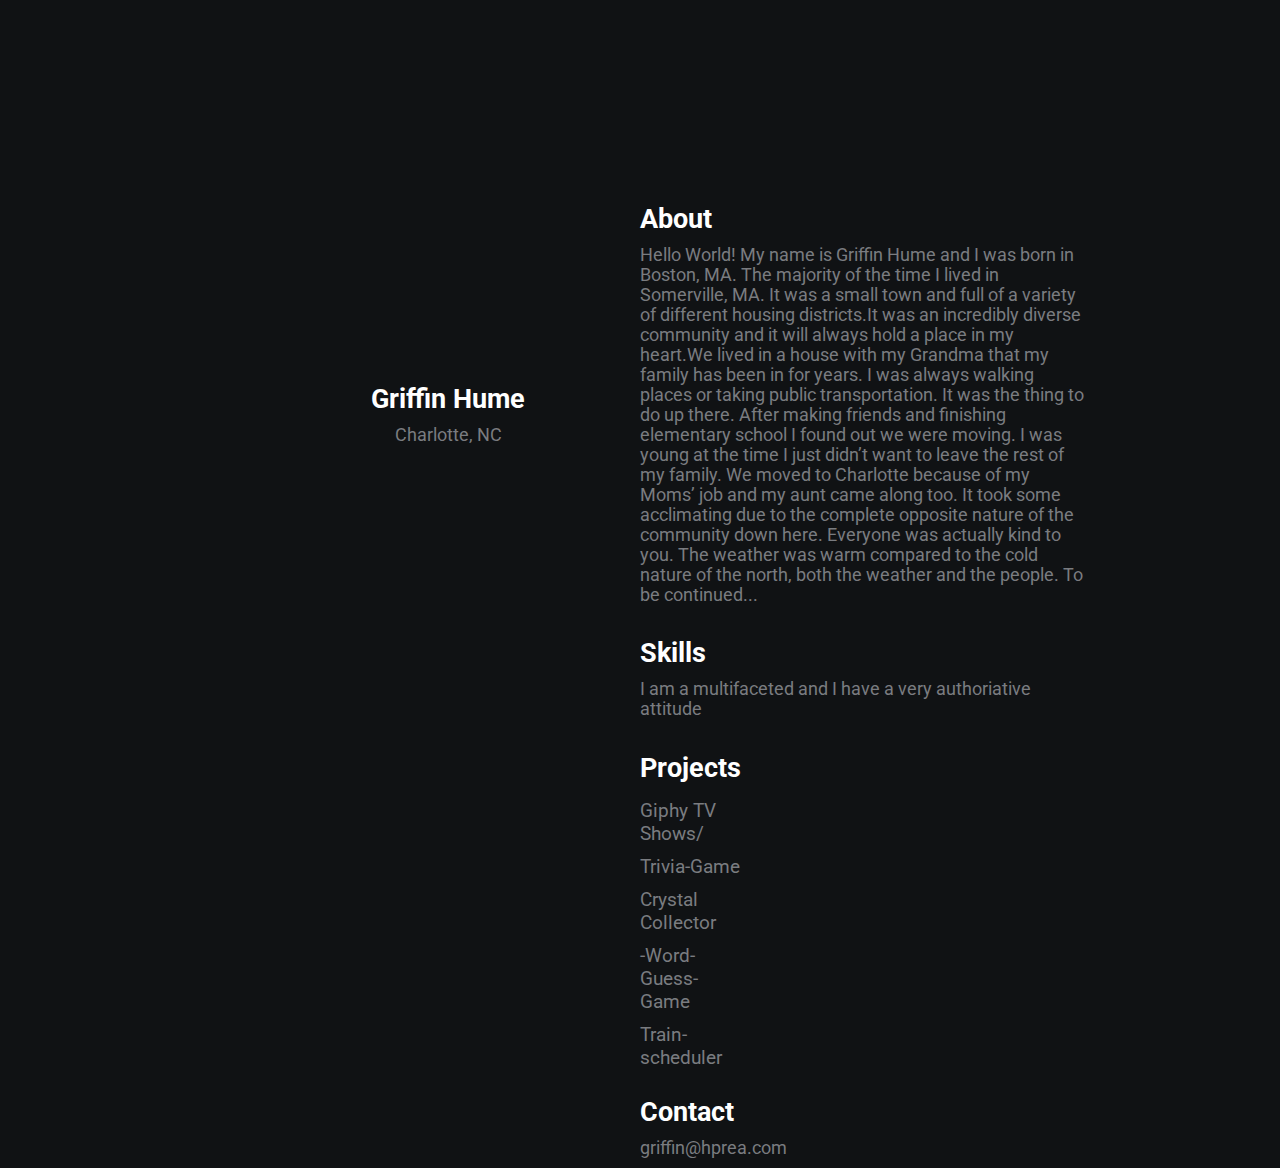
==== index.html @ b8c51c8b "fulloverhaulofportfolio" ====
<!DOCTYPE html>
<html lang="en">
<head>
    <meta charset="UTF-8">
    <meta name="viewport" content="width=device-width, initial-scale=1.0">
    <meta http-equiv="X-UA-Compatible" content="ie=edge">
    <link rel="stylesheet" href="https://use.fontawesome.com/releases/v5.4.1/css/all.css" integrity="sha384-5sAR7xN1Nv6T6+dT2mhtzEpVJvfS3NScPQTrOxhwjIuvcA67KV2R5Jz6kr4abQsz" crossorigin="anonymous">
    <link rel="stylesheet" href="style.css">
    <title>Griffin Hume Portfolio</title>
</head>
<body>
    <div class="grid-2">
        <div class="section-1">
            <i class="fas fa-code fa-5x white"></i>
            <h2>Griffin Hume</h2>
            <p>Charlotte, NC </p>
            <a href="https://www.facebook.com/Griffin.Hume"><i class="fab fa-facebook"></i></a>
            <a href="https://github.com/griffinth?tab=repositories"><i class="fab fa-github"></i></a>
        </div>
        <div class="section-2">
            <h2>About</h2>
            <p> Hello World! My name is Griffin Hume and I was born in Boston, MA. The majority of the time I lived in Somerville, MA. It was a small town and full of a variety of different housing districts.It was an incredibly diverse community and it will always hold a place in my heart.We lived in a house with my Grandma that my family has been in for years. I was always walking places or taking public transportation. It was the thing to do up there. After making friends and finishing elementary school I found out we were moving. I was young at the time I just didn’t want to leave the rest of my family. We moved to Charlotte because of my Moms’ job and my aunt came along too. It took some acclimating due to the complete opposite nature of the community down here. Everyone was actually kind to you. The weather was warm compared to the cold nature of the north, both the weather and the people. To be continued...</p>
            <h2>Skills</h2>
            <p>I am a multifaceted and I have a very authoriative attitude</p>
            <h2>Projects</h2>
            <a href="https://griffinth.github.io/Giphy/">Giphy TV Shows/</a>
            <a href=" https://griffinth.github.io/Trivia-Game/">Trivia-Game</a>
            <a href=" https://griffinth.github.io/unit-4-game/">Crystal Collector</a>
            <a href=" https://griffinth.github.io/-Word-Guess-Game/">-Word-Guess-Game</a>
            <a href=" https://griffinth.github.io/Train-scheduler/">Train-scheduler</a>
            <h2>Contact</h2>
            <p>griffin@hprea.com</p>
        </div>
    </div>
</body>
</html>
---- style.css ----
/* global */
@import url('https://fonts.googleapis.com/css?family=Roboto');

.grid-2{
    display: grid;
    grid-template-columns: repeat(2,1fr);
}

body{
    margin: 0;
    padding: 0;
    font-family: 'Roboto', sans-serif;
    background-color: #101214;
    color: #7A7C80;

}

h2,.white{
    color: #fff;
}

a{
    color: #7A7C80;
    text-decoration: none;
}
/* section 1 */
.section-1{
    padding-top: 40vh;
    padding-left: 20vw;
    text-align: center;
}

.section-1 p{
    font-size: 1.1rem;
    padding-bottom: 10px;
    margin:0;
}

.section-1 h2{
    font-size: 1.7rem;
    margin-bottom: 10px;
}

.section-1 a{
    font-size: 1.5rem;
    padding: 10px;
}
/* section 2 */
.section-2{
    padding-top: 20vh;
    width: 70%;
}

.section-2 h2{
    font-size: 1.7rem;
    margin-bottom: 10px;
}

.section-2 p{
    font-size: 1.1rem;
    padding-bottom: 10px;
    margin:0;
}

.section-2 a{
    display: block;
    padding: 5px;
    font-size: 1.2rem;
    padding-left: 0;
    width: 100px;
}
/* animations / utilities */
.section-2 a:hover{
    font-size: 1.3rem;
    color: #fff;
    cursor: pointer;
    transition: 0.2s;
}

.section-1 a:hover{
    color: #fff;
    cursor: pointer;
    transition: 0.3s;
}

.white:hover{
    position: relative;
    padding-left: 10px;
}

/* media queres */
@media(max-width:780px){
    .grid-2{
        grid-template-columns: 1fr;
    }
    .section-1{
        padding:0;
        padding-top: 5rem;
    }
    .section-2{
        padding: 0;
        padding-left: 1.5rem;
        padding-top: 2rem;
    }
}
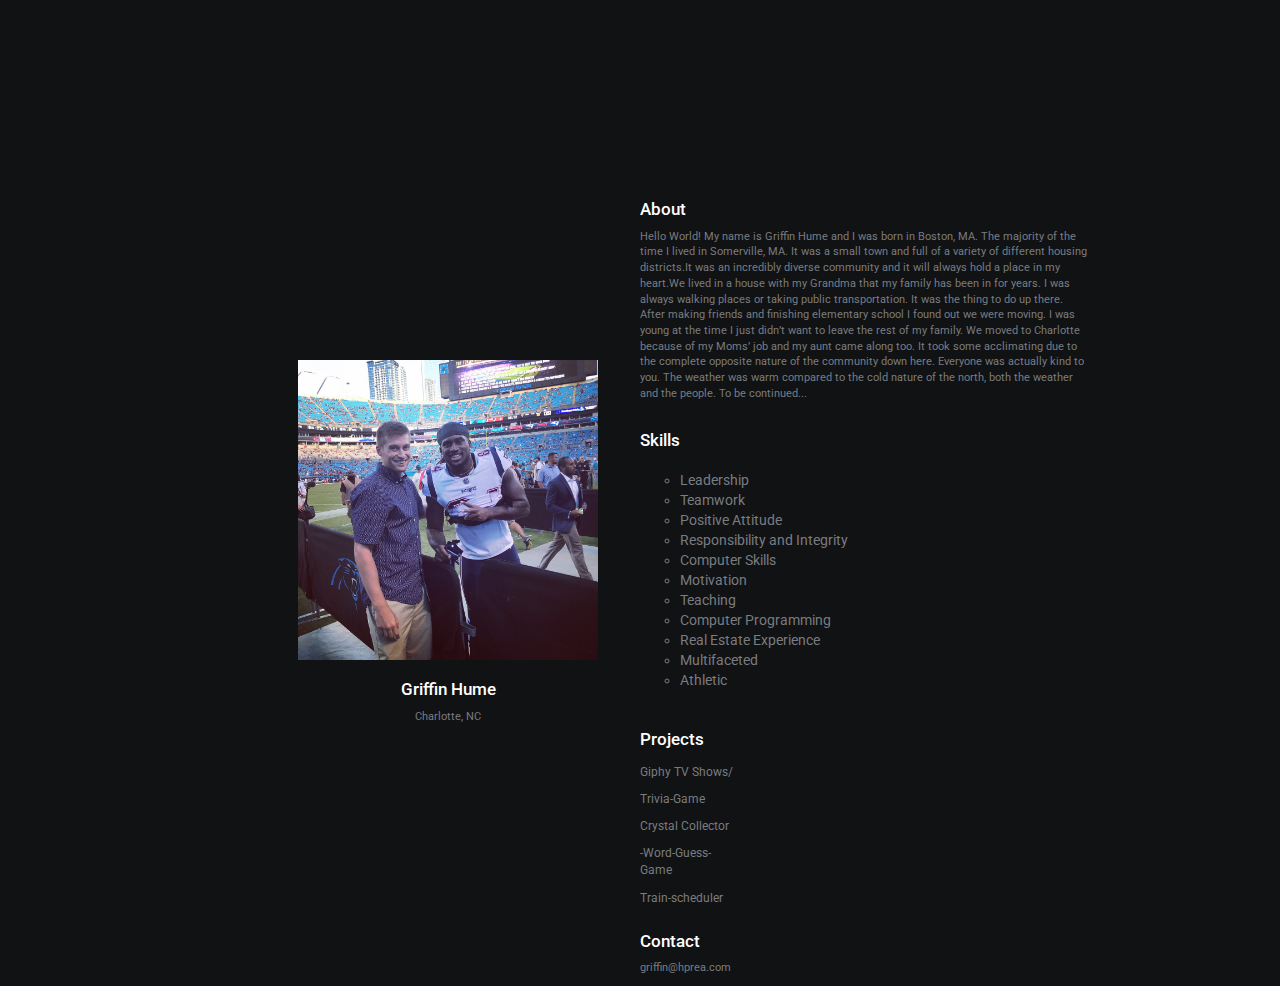
==== commit 239ac6a1: "addedskillsandimg" ====
--- a/index.html
+++ b/index.html
@@ -4,14 +4,22 @@
     <meta charset="UTF-8">
     <meta name="viewport" content="width=device-width, initial-scale=1.0">
     <meta http-equiv="X-UA-Compatible" content="ie=edge">
+    <link rel="stylesheet" href="https://maxcdn.bootstrapcdn.com/bootstrap/3.3.7/css/bootstrap.min.css">
     <link rel="stylesheet" href="https://use.fontawesome.com/releases/v5.4.1/css/all.css" integrity="sha384-5sAR7xN1Nv6T6+dT2mhtzEpVJvfS3NScPQTrOxhwjIuvcA67KV2R5Jz6kr4abQsz" crossorigin="anonymous">
     <link rel="stylesheet" href="style.css">
     <title>Griffin Hume Portfolio</title>
 </head>
+<div class="text-center">
+  </div>
+
+
 <body>
+    
     <div class="grid-2">
         <div class="section-1">
-            <i class="fas fa-code fa-5x white"></i>
+                <img src="Bootstrap-Portfolio/images/image.png.jpg" class="rounded" alt="..." width="300" height="300">
+
+         
             <h2>Griffin Hume</h2>
             <p>Charlotte, NC </p>
             <a href="https://www.facebook.com/Griffin.Hume"><i class="fab fa-facebook"></i></a>
@@ -21,7 +29,19 @@
             <h2>About</h2>
             <p> Hello World! My name is Griffin Hume and I was born in Boston, MA. The majority of the time I lived in Somerville, MA. It was a small town and full of a variety of different housing districts.It was an incredibly diverse community and it will always hold a place in my heart.We lived in a house with my Grandma that my family has been in for years. I was always walking places or taking public transportation. It was the thing to do up there. After making friends and finishing elementary school I found out we were moving. I was young at the time I just didn’t want to leave the rest of my family. We moved to Charlotte because of my Moms’ job and my aunt came along too. It took some acclimating due to the complete opposite nature of the community down here. Everyone was actually kind to you. The weather was warm compared to the cold nature of the north, both the weather and the people. To be continued...</p>
             <h2>Skills</h2>
-            <p>I am a multifaceted and I have a very authoriative attitude</p>
+            <p><ul style="list-style-type:circle;">
+                    <li>Leadership</li>
+                    <li>Teamwork</li>
+                    <li>Positive Attitude</li>
+                    <li>Responsibility and Integrity</li>
+                    <li>Computer Skills</li>
+                    <li>Motivation</li>
+                    <li>Teaching</li>
+                    <li>Computer Programming</li>
+                    <li>Real Estate Experience</li>
+                    <li>Multifaceted</li>
+                    <li>Athletic</li>
+                  </ul></p>
             <h2>Projects</h2>
             <a href="https://griffinth.github.io/Giphy/">Giphy TV Shows/</a>
             <a href=" https://griffinth.github.io/Trivia-Game/">Trivia-Game</a>
--- a/style.css
+++ b/style.css
@@ -102,4 +102,6 @@
         padding-left: 1.5rem;
         padding-top: 2rem;
     }
+
+
 }
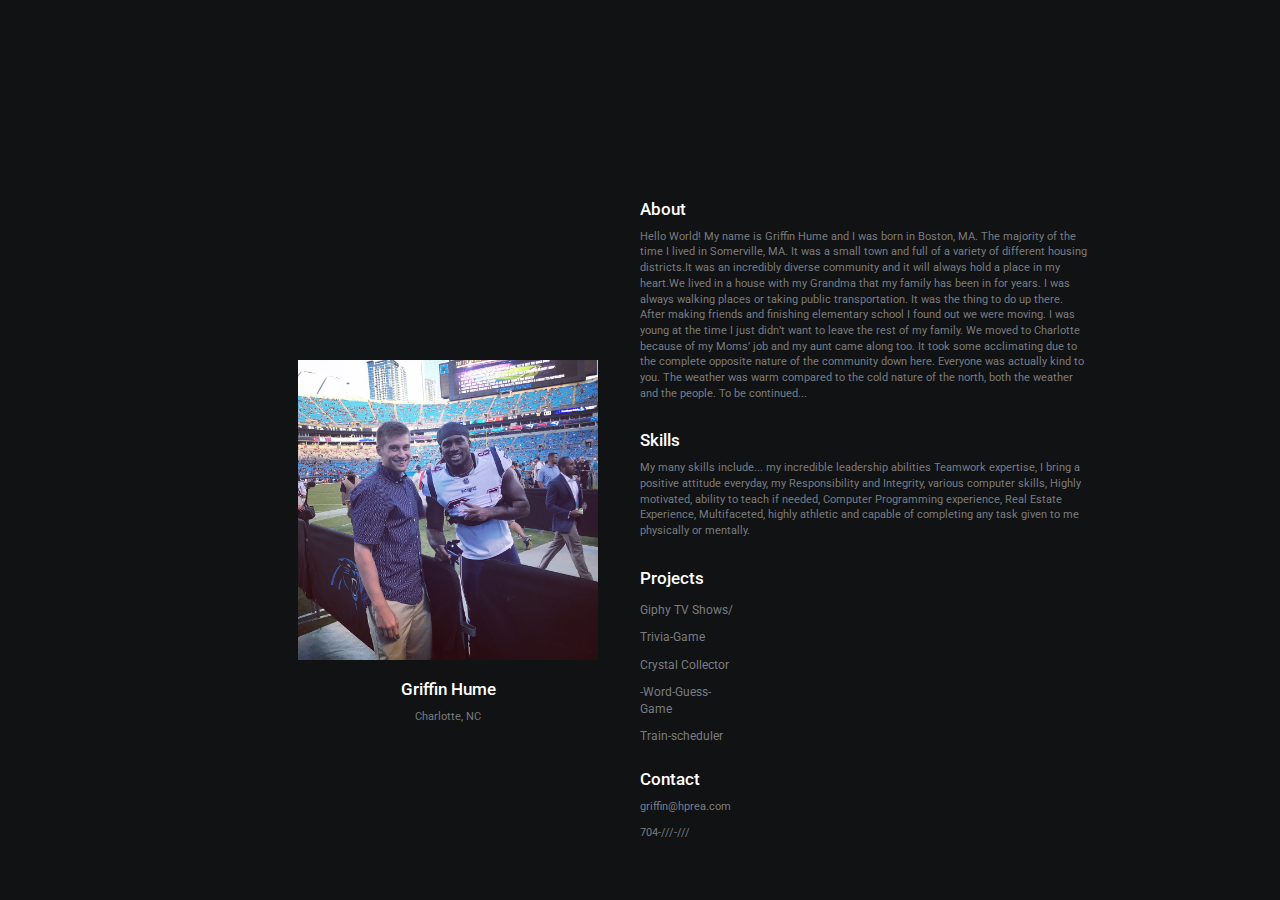
==== commit 011deff5: "changestohtml" ====
--- a/index.html
+++ b/index.html
@@ -17,6 +17,7 @@
     
     <div class="grid-2">
         <div class="section-1">
+            
                 <img src="Bootstrap-Portfolio/images/image.png.jpg" class="rounded" alt="..." width="300" height="300">
 
          
@@ -29,19 +30,19 @@
             <h2>About</h2>
             <p> Hello World! My name is Griffin Hume and I was born in Boston, MA. The majority of the time I lived in Somerville, MA. It was a small town and full of a variety of different housing districts.It was an incredibly diverse community and it will always hold a place in my heart.We lived in a house with my Grandma that my family has been in for years. I was always walking places or taking public transportation. It was the thing to do up there. After making friends and finishing elementary school I found out we were moving. I was young at the time I just didn’t want to leave the rest of my family. We moved to Charlotte because of my Moms’ job and my aunt came along too. It took some acclimating due to the complete opposite nature of the community down here. Everyone was actually kind to you. The weather was warm compared to the cold nature of the north, both the weather and the people. To be continued...</p>
             <h2>Skills</h2>
-            <p><ul style="list-style-type:circle;">
-                    <li>Leadership</li>
-                    <li>Teamwork</li>
-                    <li>Positive Attitude</li>
-                    <li>Responsibility and Integrity</li>
-                    <li>Computer Skills</li>
-                    <li>Motivation</li>
-                    <li>Teaching</li>
-                    <li>Computer Programming</li>
-                    <li>Real Estate Experience</li>
-                    <li>Multifaceted</li>
-                    <li>Athletic</li>
-                  </ul></p>
+            <p> My many skills include...
+                    my incredible leadership abilities
+                    Teamwork expertise,
+                    I bring a positive attitude everyday,
+                    my Responsibility and Integrity,
+                    various computer skills,
+                    Highly motivated,
+                    ability to teach if needed,
+                    Computer Programming experience,
+                    Real Estate Experience,
+                    Multifaceted,
+                    highly athletic and capable of completing any task given to me physically or mentally.
+                  </p>
             <h2>Projects</h2>
             <a href="https://griffinth.github.io/Giphy/">Giphy TV Shows/</a>
             <a href=" https://griffinth.github.io/Trivia-Game/">Trivia-Game</a>
@@ -50,6 +51,7 @@
             <a href=" https://griffinth.github.io/Train-scheduler/">Train-scheduler</a>
             <h2>Contact</h2>
             <p>griffin@hprea.com</p>
+            <p>704-///-///</p>
         </div>
     </div>
 </body>
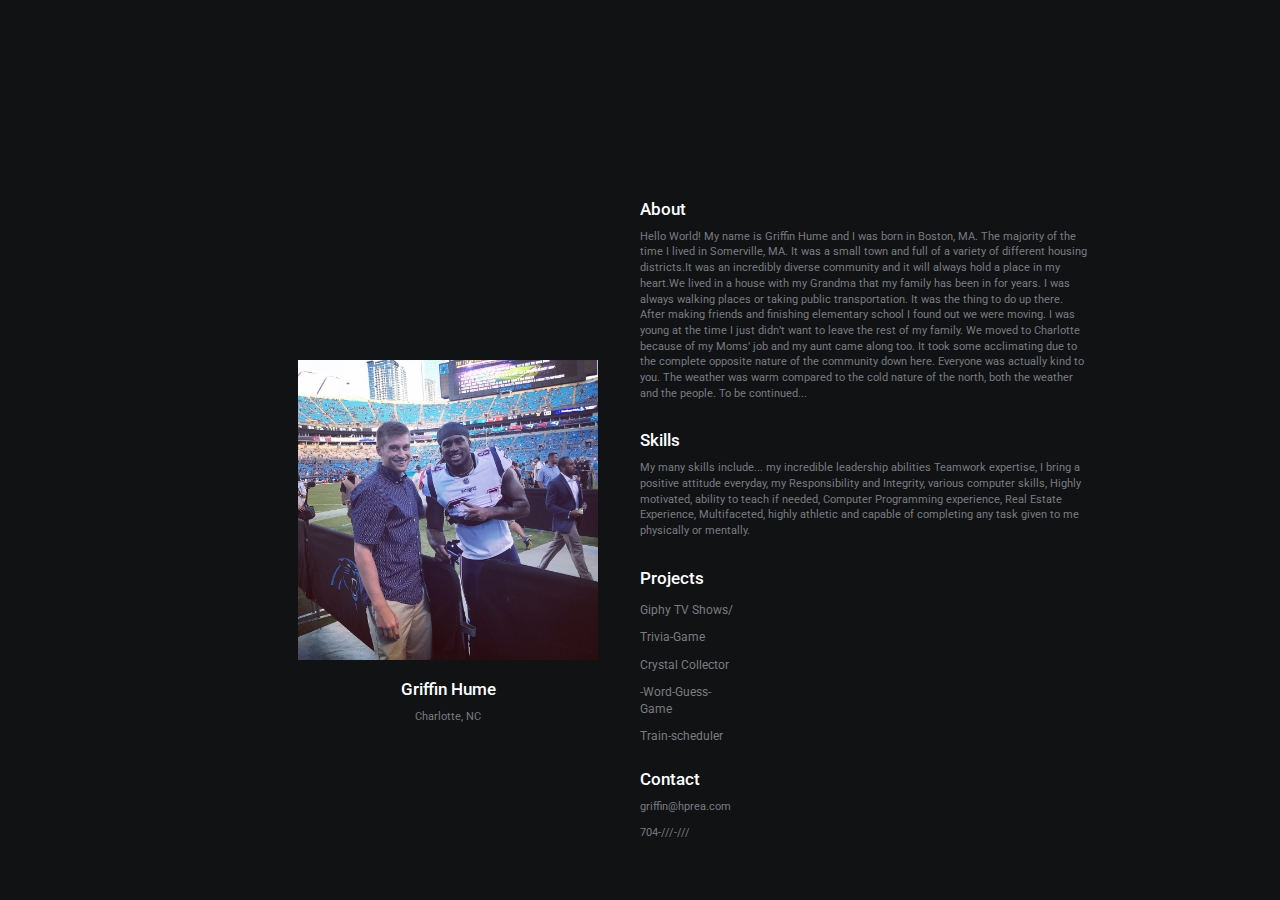
==== commit 439f5574: "changestogetimagetoshow" ====
--- a/index.html
+++ b/index.html
@@ -18,7 +18,7 @@
     <div class="grid-2">
         <div class="section-1">
             
-                <img src="Bootstrap-Portfolio/images/image.png.jpg" class="rounded" alt="..." width="300" height="300">
+                <img src="Bootstrap-Portfolio/images/image.png" class="rounded" alt="..." width="300" height="300">
 
          
             <h2>Griffin Hume</h2>
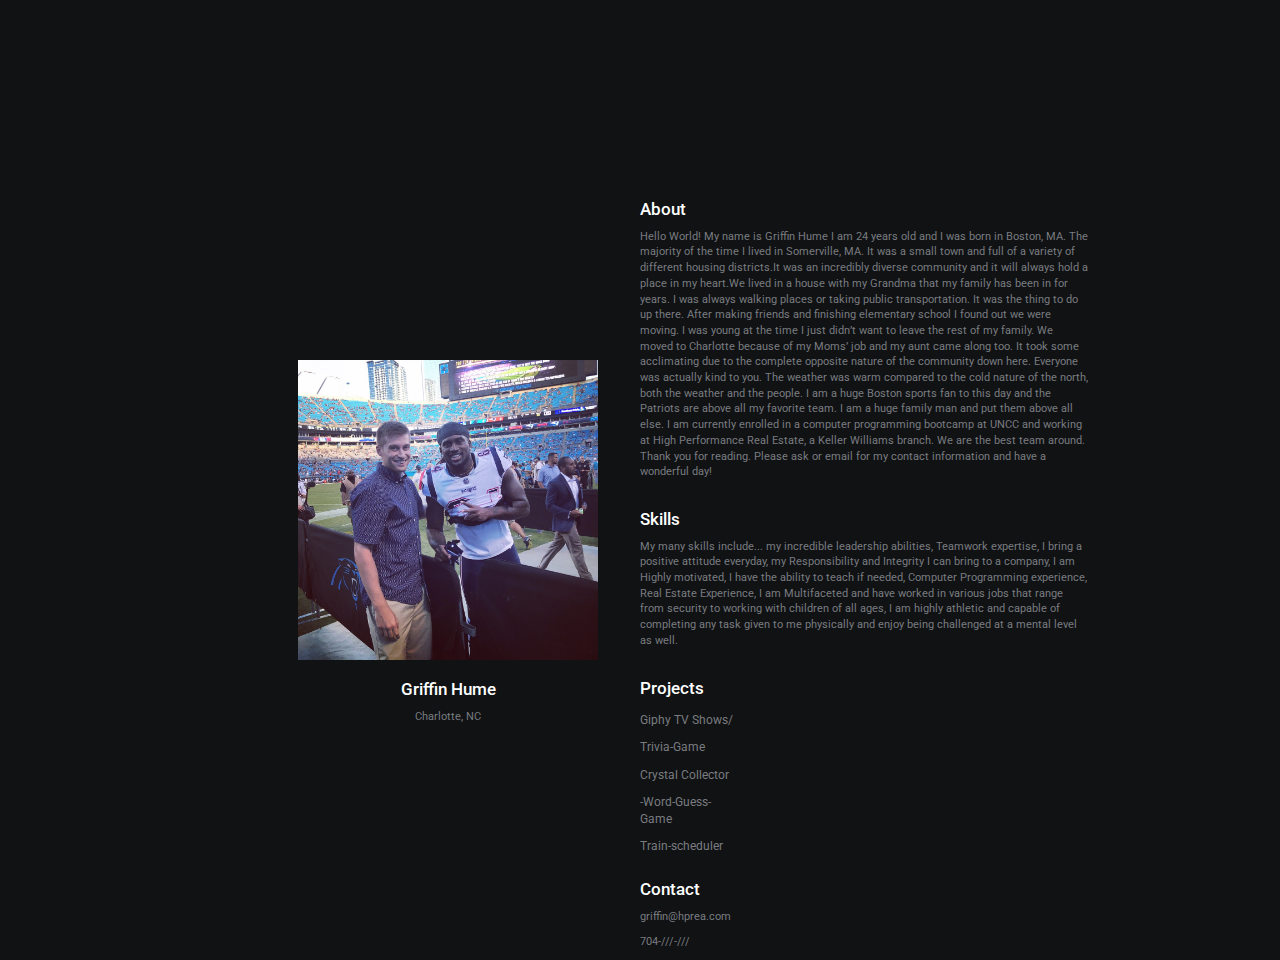
==== commit a7fe1675: "added profile and skills to page" ====
--- a/index.html
+++ b/index.html
@@ -18,30 +18,33 @@
     <div class="grid-2">
         <div class="section-1">
             
-                <img src="Bootstrap-Portfolio/images/image.png" class="rounded" alt="..." width="300" height="300">
+                <img src="images/image.png" class="rounded" alt="..." width="300" height="300">
 
          
             <h2>Griffin Hume</h2>
             <p>Charlotte, NC </p>
             <a href="https://www.facebook.com/Griffin.Hume"><i class="fab fa-facebook"></i></a>
             <a href="https://github.com/griffinth?tab=repositories"><i class="fab fa-github"></i></a>
+            <a href="https://github.com/griffinth?tab=repositories"><i class="fab fa-linkedin"></i></a>
         </div>
         <div class="section-2">
             <h2>About</h2>
-            <p> Hello World! My name is Griffin Hume and I was born in Boston, MA. The majority of the time I lived in Somerville, MA. It was a small town and full of a variety of different housing districts.It was an incredibly diverse community and it will always hold a place in my heart.We lived in a house with my Grandma that my family has been in for years. I was always walking places or taking public transportation. It was the thing to do up there. After making friends and finishing elementary school I found out we were moving. I was young at the time I just didn’t want to leave the rest of my family. We moved to Charlotte because of my Moms’ job and my aunt came along too. It took some acclimating due to the complete opposite nature of the community down here. Everyone was actually kind to you. The weather was warm compared to the cold nature of the north, both the weather and the people. To be continued...</p>
+            <p> Hello World! My name is Griffin Hume I am 24 years old and I was born in Boston, MA. The majority of the time I lived in Somerville, MA. It was a small town and full of a variety of different housing districts.It was an incredibly diverse community and it will always hold a place in my heart.We lived in a house with my Grandma that my family has been in for years. I was always walking places or taking public transportation. It was the thing to do up there. After making friends and finishing elementary school I found out we were moving. I was young at the time I just didn’t want to leave the rest of my family. We moved to Charlotte because of my Moms’ job and my aunt came along too. It took some acclimating due to the complete opposite nature of the community down here. Everyone was actually kind to you. The weather was warm compared to the cold nature of the north, both the weather and the people. I am a huge Boston sports fan to this day
+                and the Patriots are above all my favorite team. I am a huge family man and put them above all else. I am currently enrolled in a computer programming bootcamp at UNCC and working at High Performance Real Estate, a Keller Williams branch. We are the best team around. Thank you for reading. Please ask or email for my contact information and have a wonderful day!
+            </p>
             <h2>Skills</h2>
             <p> My many skills include...
-                    my incredible leadership abilities
+                    my incredible leadership abilities,
                     Teamwork expertise,
                     I bring a positive attitude everyday,
-                    my Responsibility and Integrity,
-                    various computer skills,
-                    Highly motivated,
-                    ability to teach if needed,
+                    my Responsibility and Integrity I can bring to a company,
+                    I am Highly motivated,
+                    I have the ability to teach if needed,
                     Computer Programming experience,
                     Real Estate Experience,
-                    Multifaceted,
-                    highly athletic and capable of completing any task given to me physically or mentally.
+                     I am Multifaceted and have worked in various jobs that range from security to working with children of all ages,
+                    I am highly athletic and capable of completing any task given to me physically 
+                    and enjoy being challenged at a mental level as well. 
                   </p>
             <h2>Projects</h2>
             <a href="https://griffinth.github.io/Giphy/">Giphy TV Shows/</a>
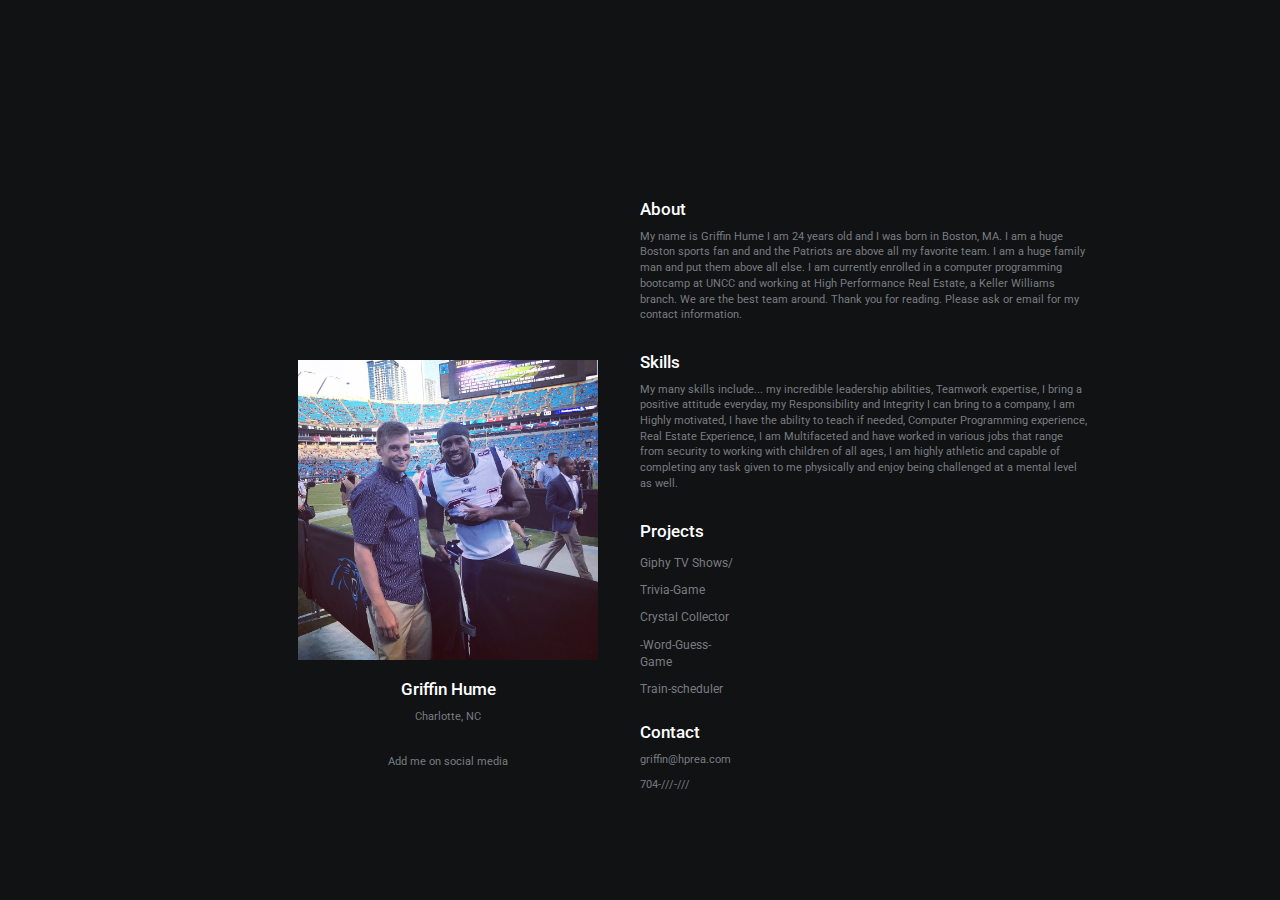
==== commit 6e04ec3f: "newchanges" ====
--- a/index.html
+++ b/index.html
@@ -25,12 +25,16 @@
             <p>Charlotte, NC </p>
             <a href="https://www.facebook.com/Griffin.Hume"><i class="fab fa-facebook"></i></a>
             <a href="https://github.com/griffinth?tab=repositories"><i class="fab fa-github"></i></a>
-            <a href="https://github.com/griffinth?tab=repositories"><i class="fab fa-linkedin"></i></a>
+            <a href="https://www.linkedin.com/feed/"><i class="fab fa-linkedin"></i></a>
+            <a href="https://www.instagram.com/griffinhume"><i class="fab fa-instagram"></i></a>
+            <p>Add me on social media</p>
+
+
         </div>
         <div class="section-2">
             <h2>About</h2>
-            <p> Hello World! My name is Griffin Hume I am 24 years old and I was born in Boston, MA. The majority of the time I lived in Somerville, MA. It was a small town and full of a variety of different housing districts.It was an incredibly diverse community and it will always hold a place in my heart.We lived in a house with my Grandma that my family has been in for years. I was always walking places or taking public transportation. It was the thing to do up there. After making friends and finishing elementary school I found out we were moving. I was young at the time I just didn’t want to leave the rest of my family. We moved to Charlotte because of my Moms’ job and my aunt came along too. It took some acclimating due to the complete opposite nature of the community down here. Everyone was actually kind to you. The weather was warm compared to the cold nature of the north, both the weather and the people. I am a huge Boston sports fan to this day
-                and the Patriots are above all my favorite team. I am a huge family man and put them above all else. I am currently enrolled in a computer programming bootcamp at UNCC and working at High Performance Real Estate, a Keller Williams branch. We are the best team around. Thank you for reading. Please ask or email for my contact information and have a wonderful day!
+            <p> My name is Griffin Hume I am 24 years old and I was born in Boston, MA. I am a huge Boston sports fan and 
+                and the Patriots are above all my favorite team. I am a huge family man and put them above all else. I am currently enrolled in a computer programming bootcamp at UNCC and working at High Performance Real Estate, a Keller Williams branch. We are the best team around. Thank you for reading. Please ask or email for my contact information.
             </p>
             <h2>Skills</h2>
             <p> My many skills include...
--- a/style.css
+++ b/style.css
@@ -42,7 +42,7 @@
 }
 
 .section-1 a{
-    font-size: 1.5rem;
+    font-size: 1.1rem;
     padding: 10px;
 }
 /* section 2 */
